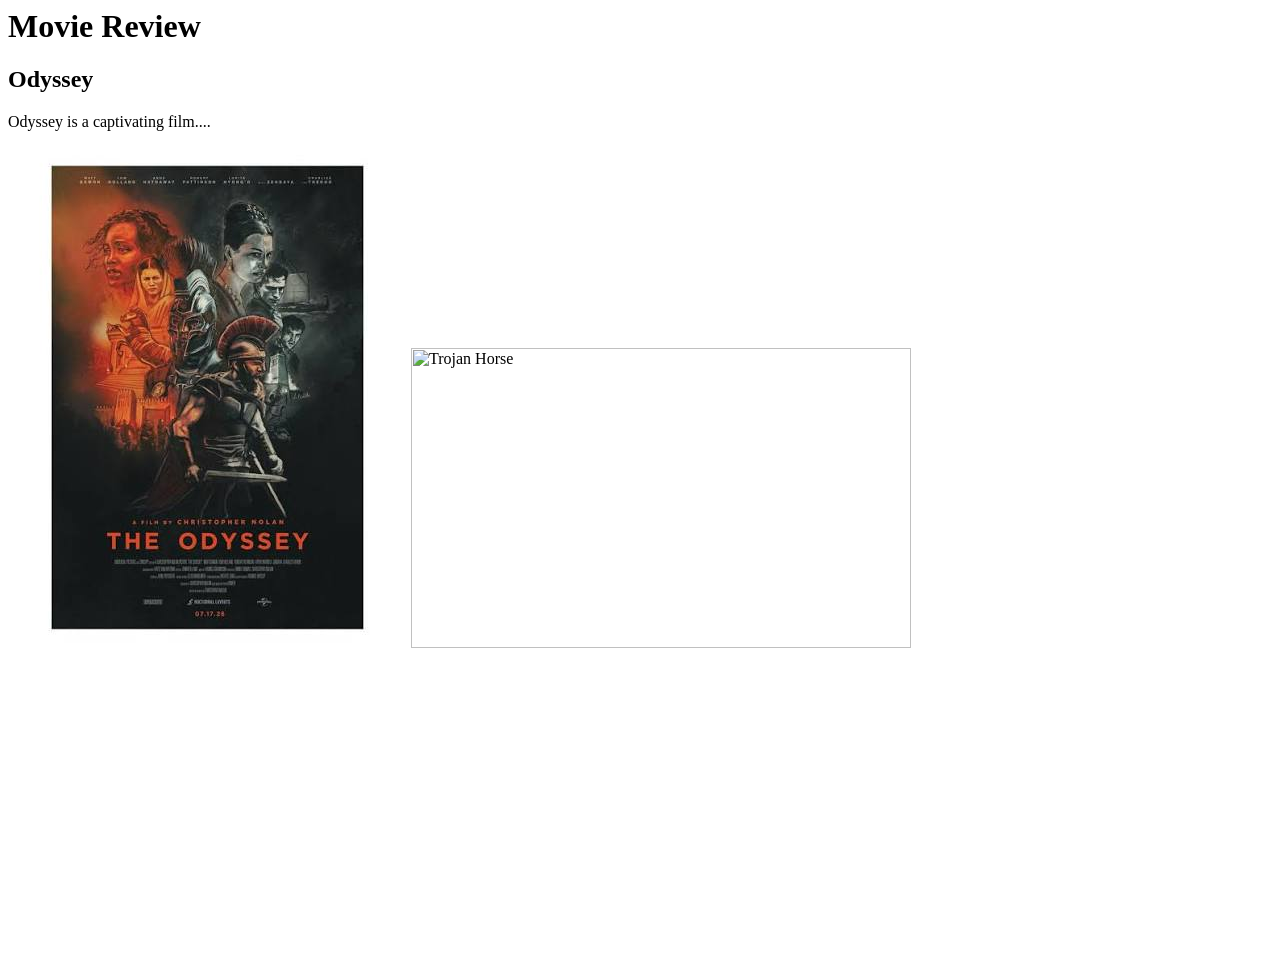
==== index.html @ 35278904 "commit" ====
<html>
    <body>
        <h1>Movie Review</h1>
        <h2>Odyssey</h2>
        <p>
            Odyssey is a captivating film.... 
        </p>
        <img src="static/images/odyssey.jpg" alt="Odyssey Movie Poster">
        <img src="https://consequence.net/wp-content/uploads/2025/12/The-Odyssey.jpg" alt="Trojan Horse" width="500" height="300">
        <iframe width="560" height="315" src="https://www.youtube.com/embed/Mzw2ttJD2qQ?si=pr_QESsGA_qe1n2P" title="YouTube video player" frameborder="0" allow="accelerometer; autoplay; clipboard-write; encrypted-media; gyroscope; picture-in-picture; web-share" referrerpolicy="strict-origin-when-cross-origin" allowfullscreen></iframe>
    </body>
</html>
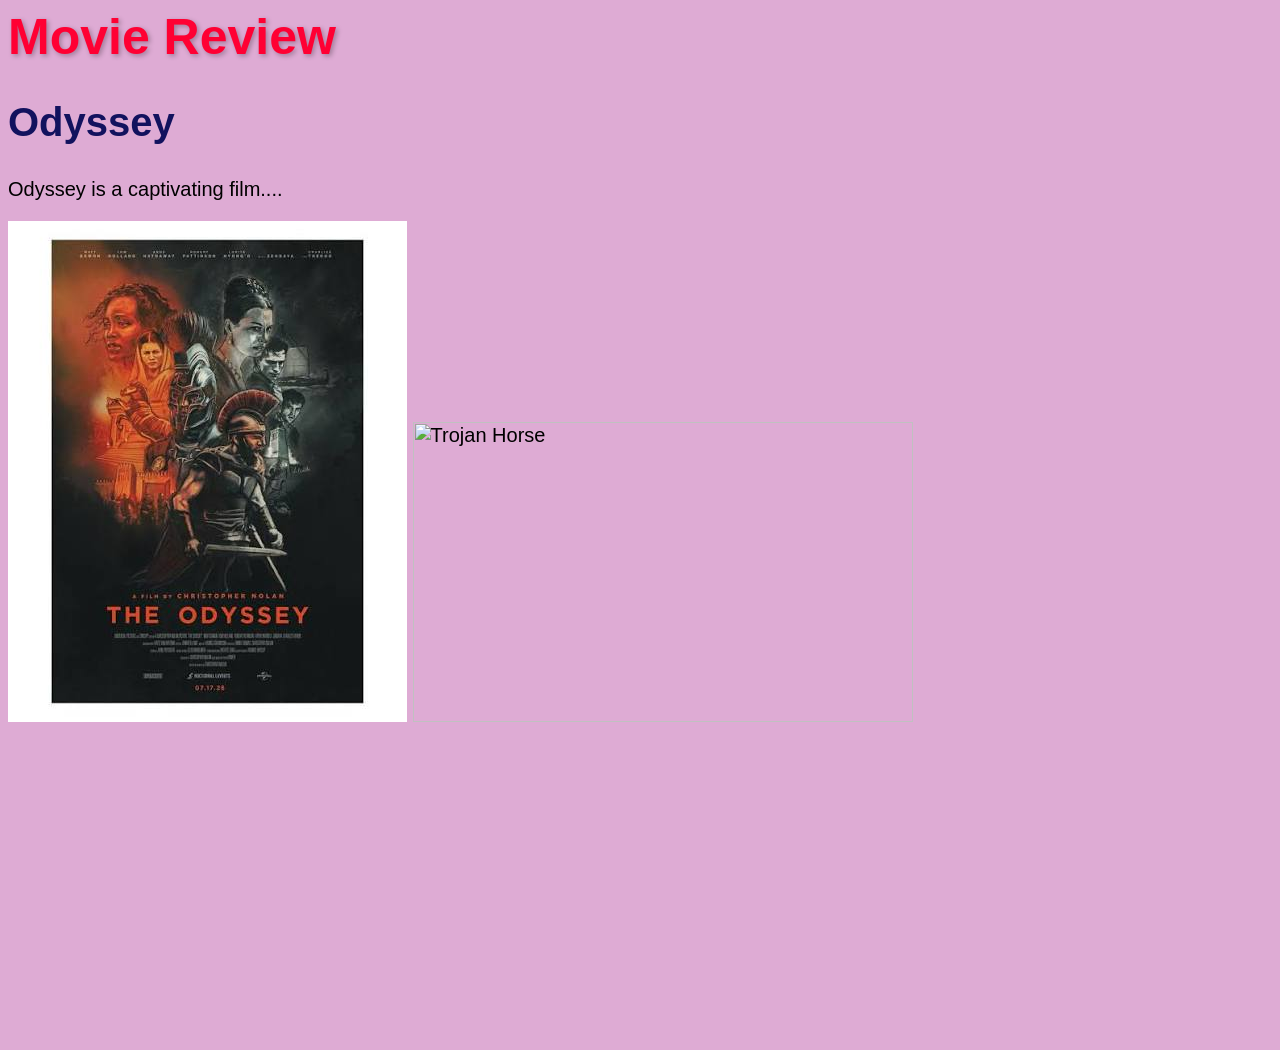
==== commit 671c68ee: "commit" ====
--- a/index.html
+++ b/index.html
@@ -1,4 +1,5 @@
 <html>
+    <link rel="stylesheet" href="static/my.css">
     <body>
         <h1>Movie Review</h1>
         <h2>Odyssey</h2>
@@ -7,6 +8,6 @@
         </p>
         <img src="static/images/odyssey.jpg" alt="Odyssey Movie Poster">
         <img src="https://consequence.net/wp-content/uploads/2025/12/The-Odyssey.jpg" alt="Trojan Horse" width="500" height="300">
-        <iframe width="560" height="315" src="https://www.youtube.com/embed/Mzw2ttJD2qQ?si=pr_QESsGA_qe1n2P" title="YouTube video player" frameborder="0" allow="accelerometer; autoplay; clipboard-write; encrypted-media; gyroscope; picture-in-picture; web-share" referrerpolicy="strict-origin-when-cross-origin" allowfullscreen></iframe>
+        <iframe width="560" height="315" src="https://www.youtube.com/embed/MxQTMu_7Vno?si=xRYMXI-sxkOWm-gH" title="YouTube video player" frameborder="0" allow="accelerometer; autoplay; clipboard-write; encrypted-media; gyroscope; picture-in-picture; web-share" allowfullscreen></iframe>
     </body>
 </html>
--- a/static/my.css
+++ b/static/my.css
@@ -0,0 +1,16 @@
+body {
+    font-family: 'Segoe UI', Tahoma, Geneva, Verdana, sans-serif;
+    font-size: 20px;
+    background-color: rgb(222 171 212);
+}
+
+h1 {
+    color: #ff0033;
+    font-size: 50px;
+    text-shadow: 2px 2px 5px rgba(0, 0, 0, 0.286);
+}
+
+h2 {
+    color:rgb(18, 18, 94);
+    font-size:40px;
+}
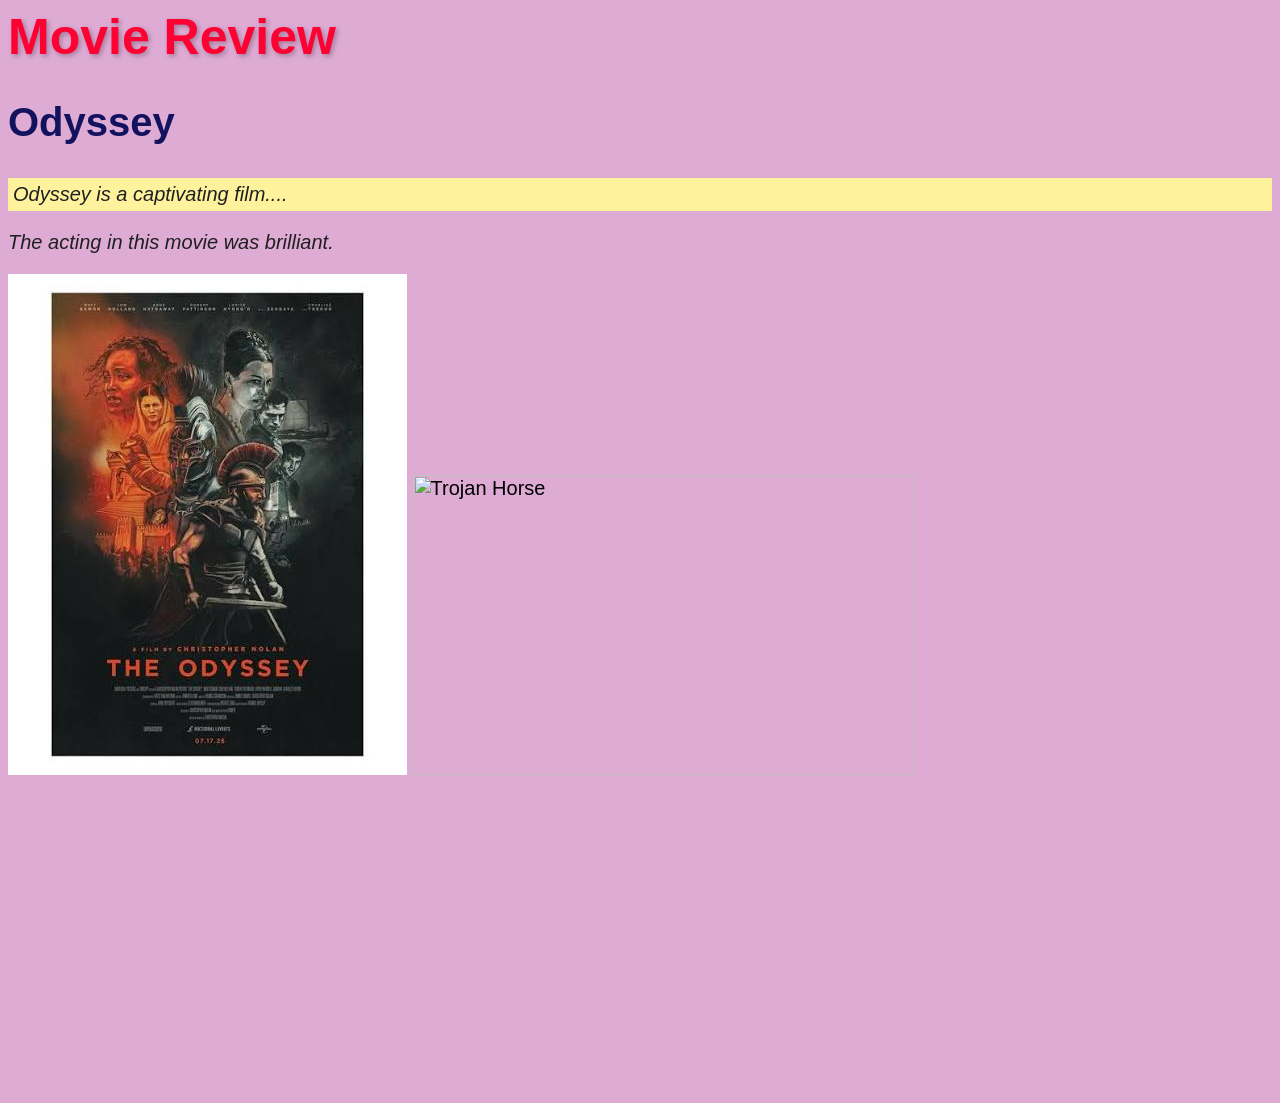
==== commit adbb5091: "comm" ====
--- a/index.html
+++ b/index.html
@@ -3,9 +3,10 @@
     <body>
         <h1>Movie Review</h1>
         <h2>Odyssey</h2>
-        <p>
+        <p class="review highlight">
             Odyssey is a captivating film.... 
         </p>
+        <p class="review">The acting in this movie was brilliant.</p>
         <img src="static/images/odyssey.jpg" alt="Odyssey Movie Poster">
         <img src="https://consequence.net/wp-content/uploads/2025/12/The-Odyssey.jpg" alt="Trojan Horse" width="500" height="300">
         <iframe width="560" height="315" src="https://www.youtube.com/embed/MxQTMu_7Vno?si=xRYMXI-sxkOWm-gH" title="YouTube video player" frameborder="0" allow="accelerometer; autoplay; clipboard-write; encrypted-media; gyroscope; picture-in-picture; web-share" allowfullscreen></iframe>
--- a/static/my.css
+++ b/static/my.css
@@ -13,4 +13,14 @@
 h2 {
     color:rgb(18, 18, 94);
     font-size:40px;
+}
+
+.review {
+    font-style: italic;
+    color:rgb(32, 32, 32);
+}
+
+.highlight {
+    background-color: rgb(255, 242, 157);
+    padding:5px;
 }
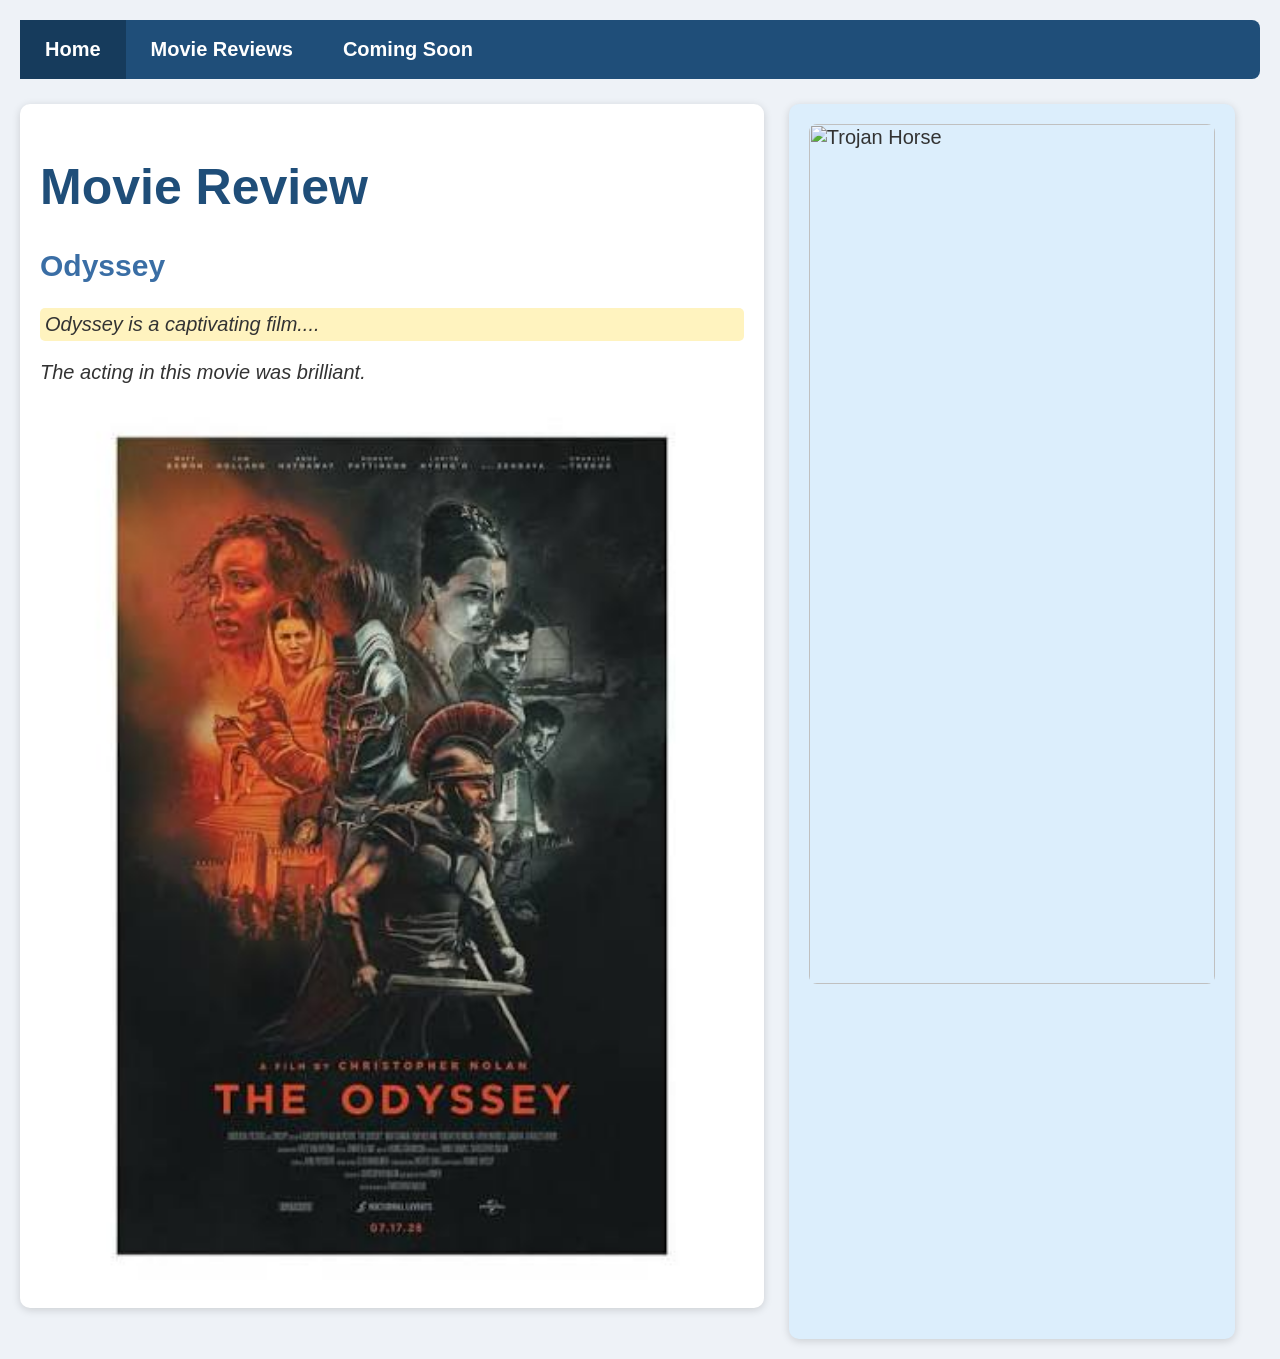
==== commit 568e8198: "commit" ====
--- a/index.html
+++ b/index.html
@@ -1,14 +1,25 @@
 <html>
     <link rel="stylesheet" href="static/my.css">
     <body>
-        <h1>Movie Review</h1>
-        <h2>Odyssey</h2>
-        <p class="review highlight">
-            Odyssey is a captivating film.... 
-        </p>
-        <p class="review">The acting in this movie was brilliant.</p>
-        <img src="static/images/odyssey.jpg" alt="Odyssey Movie Poster">
-        <img src="https://consequence.net/wp-content/uploads/2025/12/The-Odyssey.jpg" alt="Trojan Horse" width="500" height="300">
-        <iframe width="560" height="315" src="https://www.youtube.com/embed/MxQTMu_7Vno?si=xRYMXI-sxkOWm-gH" title="YouTube video player" frameborder="0" allow="accelerometer; autoplay; clipboard-write; encrypted-media; gyroscope; picture-in-picture; web-share" allowfullscreen></iframe>
+        <div class="navbar">
+            <ul>
+                <li><a href="#" class="active">Home</a></li>
+                <li><a href="#">Movie Reviews</a></li>
+                <li><a href="#">Coming Soon</a></li>
+            </ul>
+        </div>
+        <div class="main">
+            <h1>Movie Review</h1>
+            <h2>Odyssey</h2>
+            <p class="review highlight">
+                Odyssey is a captivating film.... 
+            </p>
+            <p class="review">The acting in this movie was brilliant.</p>
+            <img class="myimage" src="static/images/odyssey.jpg" alt="Odyssey Movie Poster">
+        </div>
+        <div class="right">
+            <img src="https://consequence.net/wp-content/uploads/2025/12/The-Odyssey.jpg" alt="Trojan Horse">
+            <iframe width="560" height="315" src="https://www.youtube.com/embed/MxQTMu_7Vno?si=xRYMXI-sxkOWm-gH" title="YouTube video player" frameborder="0" allow="accelerometer; autoplay; clipboard-write; encrypted-media; gyroscope; picture-in-picture; web-share" allowfullscreen></iframe>
+        </div>
     </body>
 </html>
--- a/static/my.css
+++ b/static/my.css
@@ -1,26 +1,112 @@
 body {
     font-family: 'Segoe UI', Tahoma, Geneva, Verdana, sans-serif;
     font-size: 20px;
-    background-color: rgb(222 171 212);
+    background: #eef2f7;
+    color: #333;
+    margin: 0;
+    padding: 20px;
+}
+
+/* Navigation Bar */
+.navbar {
+    background: #1f4e79;
+    border-radius: 8px;
+    margin-bottom: 25px;
+}
+
+.navbar ul {
+    list-style: none;
+    margin: 0;
+    padding: 0;
+    display: flex;
+}
+
+.navbar li {
+    margin: 0;
+}
+
+.navbar li a {
+    display: block;
+    color: white;
+    text-decoration: none;
+    padding: 18px 25px;
+    font-weight: bold;
+    transition: background-color 0.3s;
+}
+
+.navbar li a:hover {
+    background-color: #3a6ea5;
+}
+
+.navbar li a.active {
+    background-color: #163b5c;
 }
 
 h1 {
-    color: #ff0033;
+    color: #1f4e79;
     font-size: 50px;
-    text-shadow: 2px 2px 5px rgba(0, 0, 0, 0.286);
 }
 
 h2 {
-    color:rgb(18, 18, 94);
-    font-size:40px;
+    color: #3a6ea5;
 }
 
 .review {
     font-style: italic;
-    color:rgb(32, 32, 32);
 }
 
 .highlight {
-    background-color: rgb(255, 242, 157);
-    padding:5px;
+    background: #fff3bf;
+    padding: 5px;
+    border-radius: 5px;
+}
+
+.main {
+    float: left;
+    width: 60%;
+    background: white;
+    padding: 20px;
+    margin-right: 2%;      /* More space between columns */
+    border-radius: 10px;
+    box-shadow: 0 2px 8px rgba(0,0,0,.15);
+    box-sizing: border-box;
+}
+
+.right {
+    float: left;
+    width: 36%;
+    background: #dceefc;
+    padding: 20px;
+    border-radius: 10px;
+    box-shadow: 0 2px 8px rgba(0,0,0,.15);
+    box-sizing: border-box;
+}
+
+.myimage,
+.right img {
+    width: 100%;
+    height: auto;
+    border-radius: 8px;
+}
+
+.right iframe {
+    width: 100%;
+    height: 315px;
+    border: 0;
+    margin-top: 20px;
+}
+
+body::after {
+    content: "";
+    display: block;
+    clear: both;
+}
+
+@media (max-width: 800px) {
+    .main,
+    .right {
+        float: none;
+        width: 100%;
+        margin: 0 0 20px 0;
+    }
 }
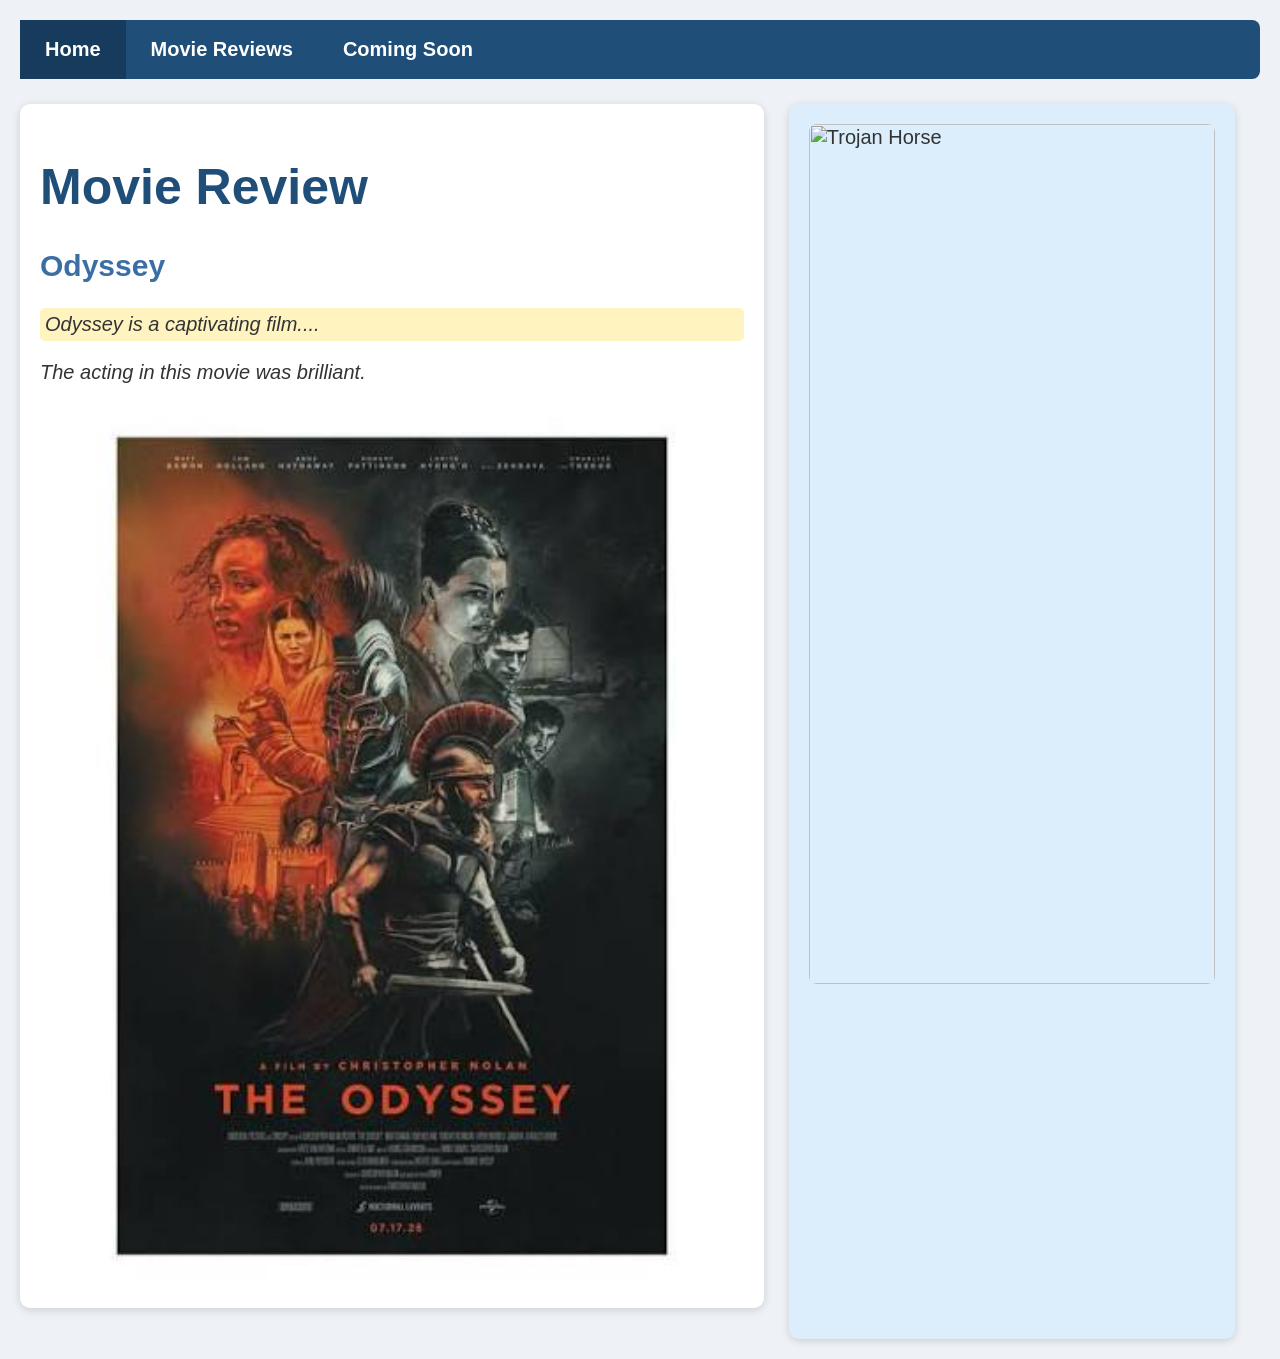
==== commit e5628abf: "commit" ====
--- a/index.html
+++ b/index.html
@@ -12,7 +12,7 @@
             <h1>Movie Review</h1>
             <h2>Odyssey</h2>
             <p class="review highlight">
-                Odyssey is a captivating film.... 
+                <span id="rollover1" class="rollover">Odyssey</span> is a captivating film.... 
             </p>
             <p class="review">The acting in this movie was brilliant.</p>
             <img class="myimage" src="static/images/odyssey.jpg" alt="Odyssey Movie Poster">
@@ -22,4 +22,5 @@
             <iframe width="560" height="315" src="https://www.youtube.com/embed/MxQTMu_7Vno?si=xRYMXI-sxkOWm-gH" title="YouTube video player" frameborder="0" allow="accelerometer; autoplay; clipboard-write; encrypted-media; gyroscope; picture-in-picture; web-share" allowfullscreen></iframe>
         </div>
     </body>
+    <script src="static/my.js"></script>
 </html>
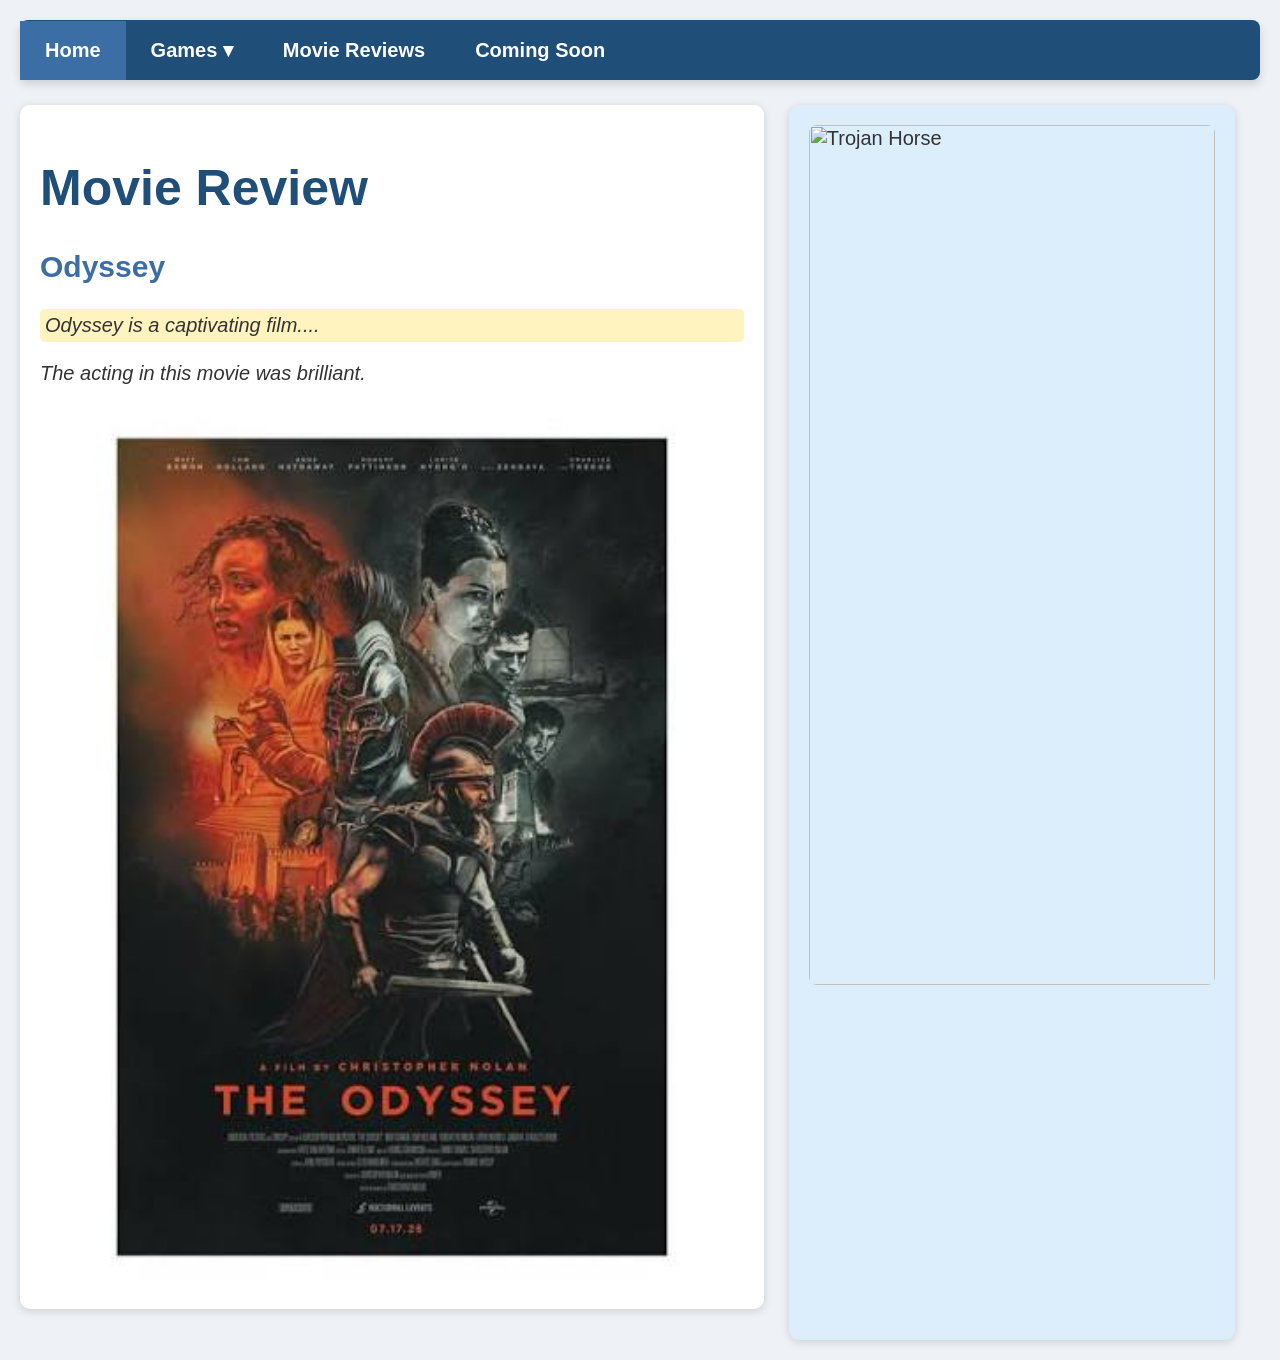
==== commit fa4b8a35: "commit" ====
--- a/index.html
+++ b/index.html
@@ -1,18 +1,33 @@
 <html>
-    <link rel="stylesheet" href="static/my.css">
+    <head>
+        <meta charset="UTF-8">
+        <meta name="viewport" content="width=device-width, initial-scale=1.0">
+        <title>Movie Review</title>
+        <link rel="stylesheet" href="static/css/my.css">
+    </head>
     <body>
-        <div class="navbar">
-            <ul>
-                <li><a href="#" class="active">Home</a></li>
-                <li><a href="#">Movie Reviews</a></li>
-                <li><a href="#">Coming Soon</a></li>
+        <nav class="navbar">
+            <ul class="nav-menu">
+                <li class="nav-item"><a href="index.html" class="active">Home</a></li>
+                <li class="nav-item dropdown">
+                    <a href="#" class="dropbtn">Games ▾</a>
+                    <ul class="dropdown-menu">
+                        <li><a href="magic8ball.html">Magic 8 Ball</a></li>
+                        <li><a href="paperscissorsrock.html">Paper Scissors Rock</a></li>
+                    </ul>
+                </li>
+                <li class="nav-item"><a href="#">Movie Reviews</a></li>
+                <li class="nav-item"><a href="#">Coming Soon</a></li>
             </ul>
-        </div>
+        </nav>
         <div class="main">
             <h1>Movie Review</h1>
             <h2>Odyssey</h2>
             <p class="review highlight">
-                <span id="rollover1" class="rollover">Odyssey</span> is a captivating film.... 
+                <span class="rollover-wrap">
+                    <span id="rollover1">Odyssey</span>
+                    <span id="rollover1pop" class="rollover">Odyssey means epic journey</span>
+                </span> is a captivating film....
             </p>
             <p class="review">The acting in this movie was brilliant.</p>
             <img class="myimage" src="static/images/odyssey.jpg" alt="Odyssey Movie Poster">
@@ -22,5 +37,5 @@
             <iframe width="560" height="315" src="https://www.youtube.com/embed/MxQTMu_7Vno?si=xRYMXI-sxkOWm-gH" title="YouTube video player" frameborder="0" allow="accelerometer; autoplay; clipboard-write; encrypted-media; gyroscope; picture-in-picture; web-share" allowfullscreen></iframe>
         </div>
     </body>
-    <script src="static/my.js"></script>
+    <script src="static/js/my.js"></script>
 </html>
--- a/static/css/my.css
+++ b/static/css/my.css
@@ -0,0 +1,164 @@
+body {
+    font-family: 'Segoe UI', Tahoma, Geneva, Verdana, sans-serif;
+    font-size: 20px;
+    background: #eef2f7;
+    color: #333;
+    margin: 0;
+    padding: 20px;
+}
+
+/* Navigation Bar */
+.navbar {
+    background: #1f4e79;
+    border-radius: 8px;
+    margin-bottom: 25px;
+    box-shadow: 0 4px 10px rgba(0, 0, 0, 0.15);
+}
+
+.nav-menu {
+    list-style: none;
+    margin: 0;
+    padding: 0;
+    display: flex;
+    align-items: center;
+}
+
+.nav-item {
+    position: relative;
+    margin: 0;
+}
+
+.nav-item a,
+.dropbtn {
+    display: block;
+    color: white;
+    text-decoration: none;
+    padding: 18px 25px;
+    font-weight: bold;
+    transition: background-color 0.3s;
+}
+
+.nav-item a:hover,
+.dropbtn:hover,
+.nav-item a.active,
+.dropbtn.active {
+    background-color: #3a6ea5;
+}
+
+.dropdown-menu {
+    position: absolute;
+    top: 100%;
+    left: 0;
+    min-width: 210px;
+    background: #163b5c;
+    list-style: none;
+    margin: 0;
+    padding: 0;
+    display: none;
+    border-radius: 0 0 8px 8px;
+    box-shadow: 0 8px 16px rgba(0,0,0,0.2);
+    z-index: 1000;
+}
+
+.dropdown:hover .dropdown-menu,
+.dropdown:focus-within .dropdown-menu {
+    display: block;
+}
+
+.dropdown-menu li a {
+    padding: 14px 20px;
+    background: #163b5c;
+}
+
+.dropdown-menu li a:hover {
+    background: #1f4e79;
+}
+
+h1 {
+    color: #1f4e79;
+    font-size: 50px;
+}
+
+h2 {
+    color: #3a6ea5;
+}
+
+.review {
+    font-style: italic;
+}
+
+.highlight {
+    background: #fff3bf;
+    padding: 5px;
+    border-radius: 5px;
+}
+
+.main {
+    float: left;
+    width: 60%;
+    background: white;
+    padding: 20px;
+    margin-right: 2%;      /* More space between columns */
+    border-radius: 10px;
+    box-shadow: 0 2px 8px rgba(0,0,0,.15);
+    box-sizing: border-box;
+}
+
+.right {
+    float: left;
+    width: 36%;
+    background: #dceefc;
+    padding: 20px;
+    border-radius: 10px;
+    box-shadow: 0 2px 8px rgba(0,0,0,.15);
+    box-sizing: border-box;
+}
+
+.myimage,
+.right img {
+    width: 100%;
+    height: auto;
+    border-radius: 8px;
+}
+
+.right iframe {
+    width: 100%;
+    height: 315px;
+    border: 0;
+    margin-top: 20px;
+}
+
+body::after {
+    content: "";
+    display: block;
+    clear: both;
+}
+
+@media (max-width: 800px) {
+    .main,
+    .right {
+        float: none;
+        width: 100%;
+        margin: 0 0 20px 0;
+    }
+}
+
+.rollover-wrap {
+    position: relative;
+    display: inline-block;
+}
+
+.rollover {
+    display: none;
+    background: rgb(218, 218, 151);
+    color: #1f4e79;
+    border: 1px solid black;
+    border-radius: 6px;
+    padding: 6px 10px;
+    z-index: 1000;
+    position: absolute;
+    bottom: calc(100% + 8px);
+    left: calc(50% + 100px);
+    transform: translateX(-50%);
+    white-space: nowrap;
+}
